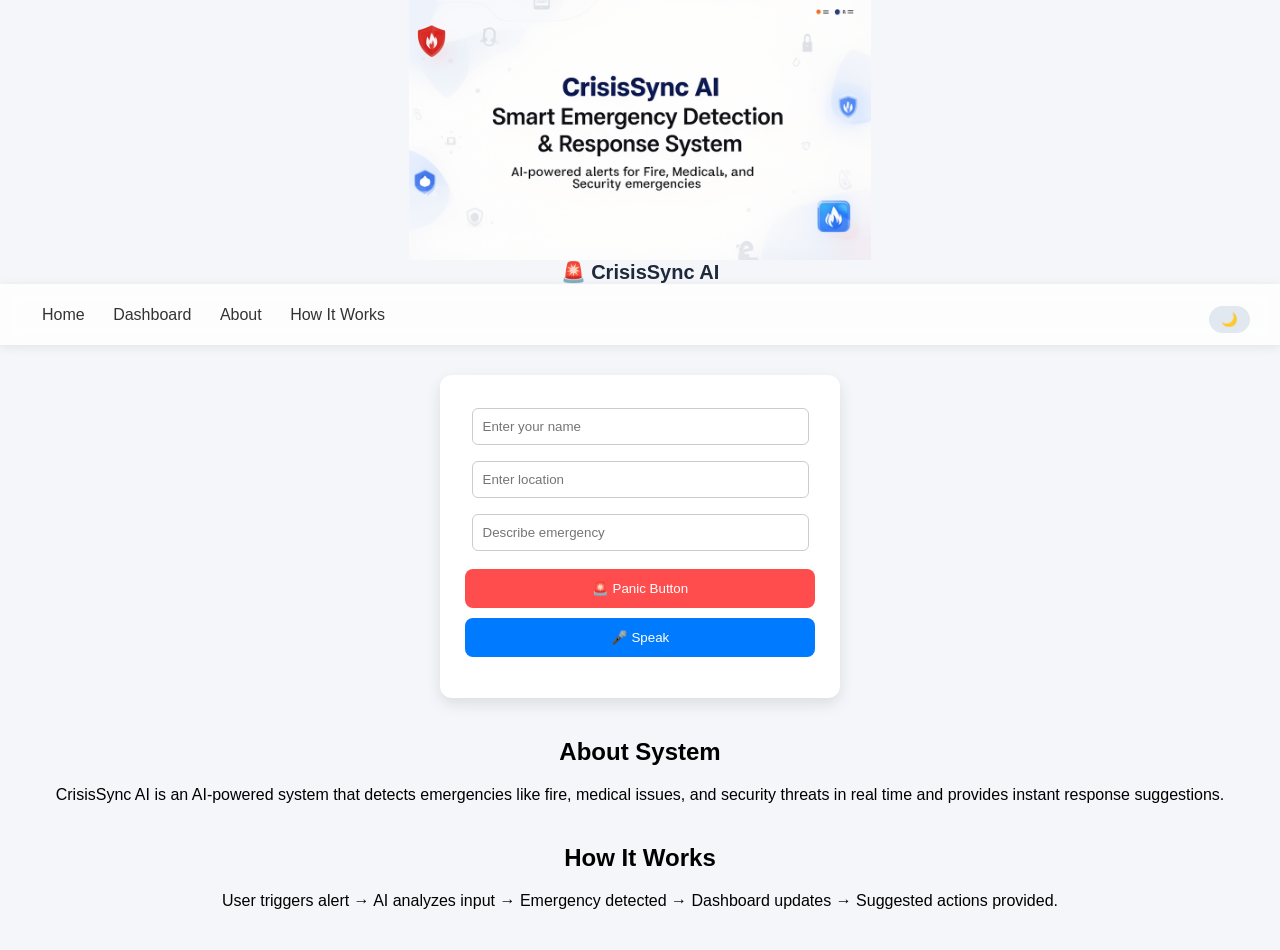
==== index.html @ 0d901d20 "Add files via upload" ====
<!doctype html>
<html>
  <head>
    <title>CrisisSync AI</title>

    <style>
      body {
        font-family: Arial, sans-serif;
        background: #f4f6f9;
        text-align: center;
        margin: 0;
        padding: 0;
      }

      /* 🔷 NAVBAR */
      .navbar {
        position: sticky;
        top: 0;
        z-index: 1000;

        display: flex;
        justify-content: space-between;
        align-items: center;

        padding: 12px 30px;

        background: rgba(255, 255, 255, 0.8);
        backdrop-filter: blur(10px);

        box-shadow: 0 2px 10px rgba(0, 0, 0, 0.08);
      }

      .logo {
        font-size: 20px;
        font-weight: bold;
        color: #1e293b;
      }

      .nav-links a {
        margin: 0 12px;
        text-decoration: none;
        color: #333;
        font-weight: 500;
      }

      .nav-links a:hover {
        color: #2563eb;
      }

      /* 🔷 HERO */
      .hero {
        background: url("header.png") center/contain no-repeat;
        background-color: #f4f6f9;
        height: 260px;
        width: 100%;
        display: flex;
        justify-content: center;
        align-items: center;
        color: white;
        text-shadow: 0 2px 5px rgba(0, 0, 0, 0.5);
        font-size: 24px;
        font-weight: bold;
      }

      /* 🔷 CONTAINER */
      .container {
        background: white;
        width: 350px;
        margin: 30px auto;
        padding: 25px;
        border-radius: 12px;
        box-shadow: 0 6px 15px rgba(0, 0, 0, 0.1);
      }

      input {
        width: 90%;
        padding: 10px;
        margin: 8px 0;
        border-radius: 6px;
        border: 1px solid #ccc;
      }

      button {
        padding: 12px;
        border: none;
        border-radius: 8px;
        cursor: pointer;
        margin-top: 10px;
      }
      .toggle-btn {
        background: #e2e8f0;
        border: none;
        padding: 6px 12px;
        border-radius: 20px;
        cursor: pointer;
        width: auto;
      }

      .toggle-btn:hover {
        background: #cbd5e1;
      }
      .panic {
        background: #ff4d4d;
        color: white;
        width: 100%;
      }

      .panic:hover {
        background: #e60000;
      }

      .voice {
        background: #007bff;
        color: white;
        width: 100%;
      }

      .voice:hover {
        background: #0056b3;
      }

      #output {
        margin-top: 15px;
        font-weight: bold;
        color: #222;
      }

      /* 🔔 POPUP */
      #popup {
        display: none;
        position: fixed;
        top: 20px;
        right: 20px;
        background: #28a745;
        color: white;
        padding: 12px;
        border-radius: 6px;
      }

      /* 🌙 DARK MODE */
      .dark {
        background: #1e1e1e;
        color: white;
      }

      .dark .container {
        background: #2c2c2c;
      }

      .dark input {
        background: #333;
        color: white;
        border: 1px solid #555;
      }

      .dark #output {
        color: white;
      }
    </style>
  </head>

  <body>
    <!-- 🔷 HERO IMAGE -->
    <div class="hero"></div>
    <div class="logo">🚨 CrisisSync AI</div>
    <!-- 🔷 NAVBAR -->
    <div class="navbar">
      <div class="nav-links">
        <a href="index.html">Home</a>
        <a href="dashboard.html">Dashboard</a>
        <a href="#about">About</a>
        <a href="#how">How It Works</a>
      </div>
      <button onclick="toggleDarkMode()" class="toggle-btn">🌙</button>
    </div>
    <!-- 🔔 POPUP -->
    <div id="popup">Alert Sent Successfully!</div>

    <!-- 🔊 SOUND -->
    <audio id="alertSound">
      <source src="alert.mp3" type="audio/mpeg" />
    </audio>

    <!-- 🔷 MAIN UI -->
    <div class="container">
      <input id="name" placeholder="Enter your name" />
      <input id="location" placeholder="Enter location" />
      <input id="message" placeholder="Describe emergency" />

      <button class="panic" onclick="triggerPanic()">🚨 Panic Button</button>
      <button class="voice" onclick="startVoice()">🎤 Speak</button>

      <p id="output"></p>
    </div>

    <!-- 🔷 ABOUT -->
    <div id="about" style="margin: 40px">
      <h2>About System</h2>
      <p>
        CrisisSync AI is an AI-powered system that detects emergencies like
        fire, medical issues, and security threats in real time and provides
        instant response suggestions.
      </p>
    </div>

    <!-- 🔷 HOW IT WORKS -->
    <div id="how" style="margin: 40px">
      <h2>How It Works</h2>
      <p>
        User triggers alert → AI analyzes input → Emergency detected → Dashboard
        updates → Suggested actions provided.
      </p>
    </div>

    <script>
      function toggleDarkMode() {
        document.body.classList.toggle("dark");
      }

      /* 🔔 Popup */
      function showPopup() {
        const popup = document.getElementById("popup");
        popup.style.display = "block";
        setTimeout(() => (popup.style.display = "none"), 2000);
      }

      /* 🚨 Send Alert */
      async function sendAlert(msg) {
        const name = document.getElementById("name").value || "Guest";
        const location = document.getElementById("location").value || "Unknown";

        const res = await fetch("/alert", {
          method: "POST",
          headers: { "Content-Type": "application/json" },
          body: JSON.stringify({ message: msg, name, location }),
        });

        const data = await res.json();

        document.getElementById("output").innerText =
          data.type + " | " + data.suggestion;

        showPopup();
      }

      /* 🚨 Panic */
      function triggerPanic() {
        const msg = document.getElementById("message").value;

        if (!msg) {
          alert("Please describe the emergency!");
          return;
        }

        // 🔊 SOUND (must be here for browser)
        const sound = document.getElementById("alertSound");
        sound.currentTime = 0;
        sound.play().catch(() => {});

        sendAlert(msg);
      }

      /* 🎤 Voice */
      function startVoice() {
        const rec = new (
          window.SpeechRecognition || window.webkitSpeechRecognition
        )();

        rec.onresult = (e) => {
          const text = e.results[0][0].transcript;
          sendAlert(text);
        };

        rec.start();
      }
    </script>
  </body>
</html>
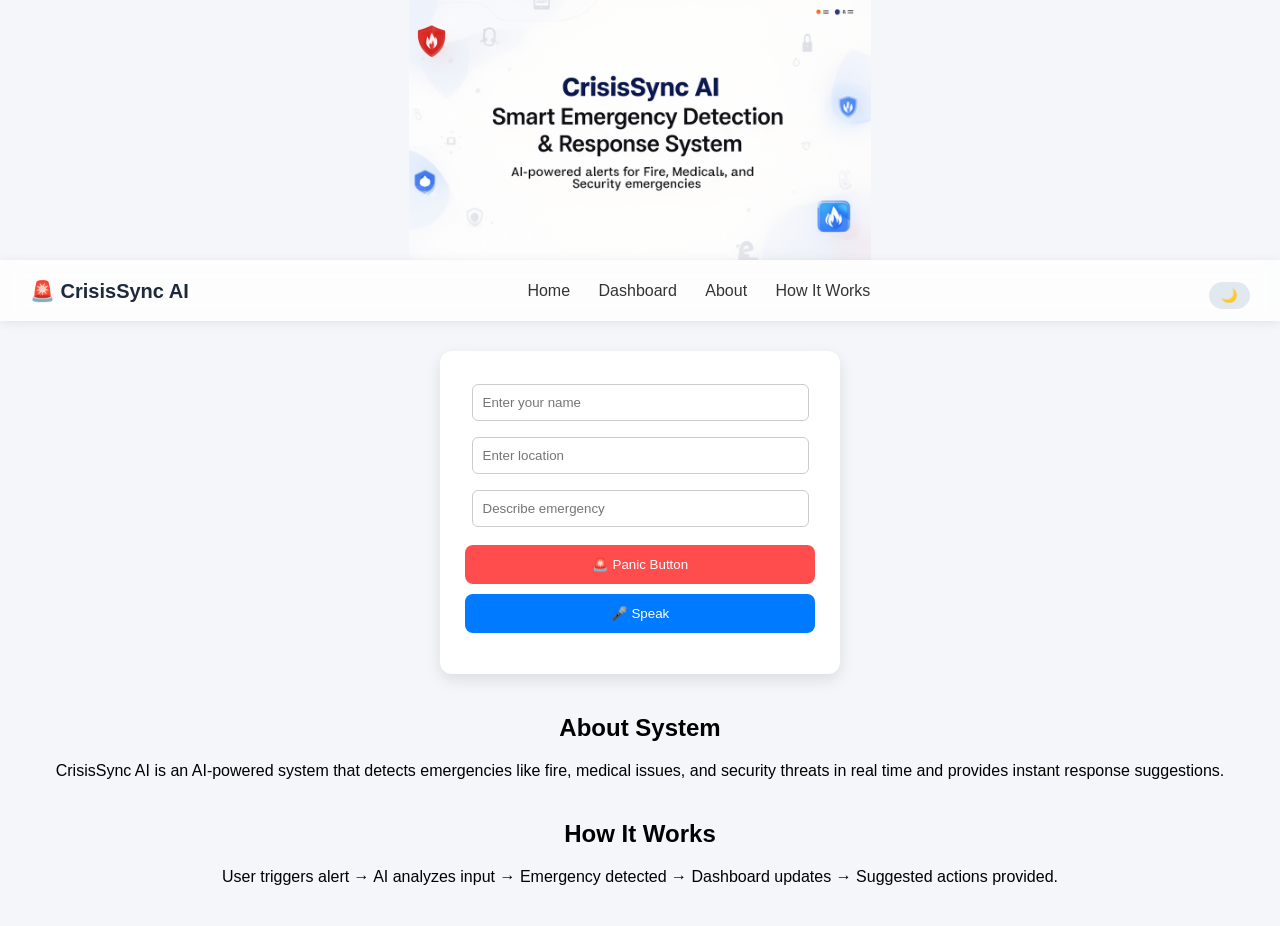
==== commit 8a5f5ee8: "Update index.html" ====
--- a/index.html
+++ b/index.html
@@ -162,9 +162,9 @@
   <body>
     <!-- 🔷 HERO IMAGE -->
     <div class="hero"></div>
-    <div class="logo">🚨 CrisisSync AI</div>
     <!-- 🔷 NAVBAR -->
     <div class="navbar">
+      <div class="logo">🚨 CrisisSync AI</div>
       <div class="nav-links">
         <a href="index.html">Home</a>
         <a href="dashboard.html">Dashboard</a>
@@ -225,23 +225,18 @@
       }
 
       /* 🚨 Send Alert */
-      async function sendAlert(msg) {
-        const name = document.getElementById("name").value || "Guest";
-        const location = document.getElementById("location").value || "Unknown";
-
-        const res = await fetch("/alert", {
-          method: "POST",
-          headers: { "Content-Type": "application/json" },
-          body: JSON.stringify({ message: msg, name, location }),
-        });
-
-        const data = await res.json();
-
-        document.getElementById("output").innerText =
-          data.type + " | " + data.suggestion;
-
-        showPopup();
-      }
+      function sendAlert(msg) {
+  let type = "General Emergency";
+
+  if (msg.toLowerCase().includes("smoke")) type = "Fire Emergency";
+  else if (msg.toLowerCase().includes("pain")) type = "Medical Emergency";
+  else if (msg.toLowerCase().includes("thief")) type = "Security Threat";
+
+  document.getElementById("output").innerText =
+    type + " | Stay calm and take action";
+
+  showPopup();
+}
 
       /* 🚨 Panic */
       function triggerPanic() {
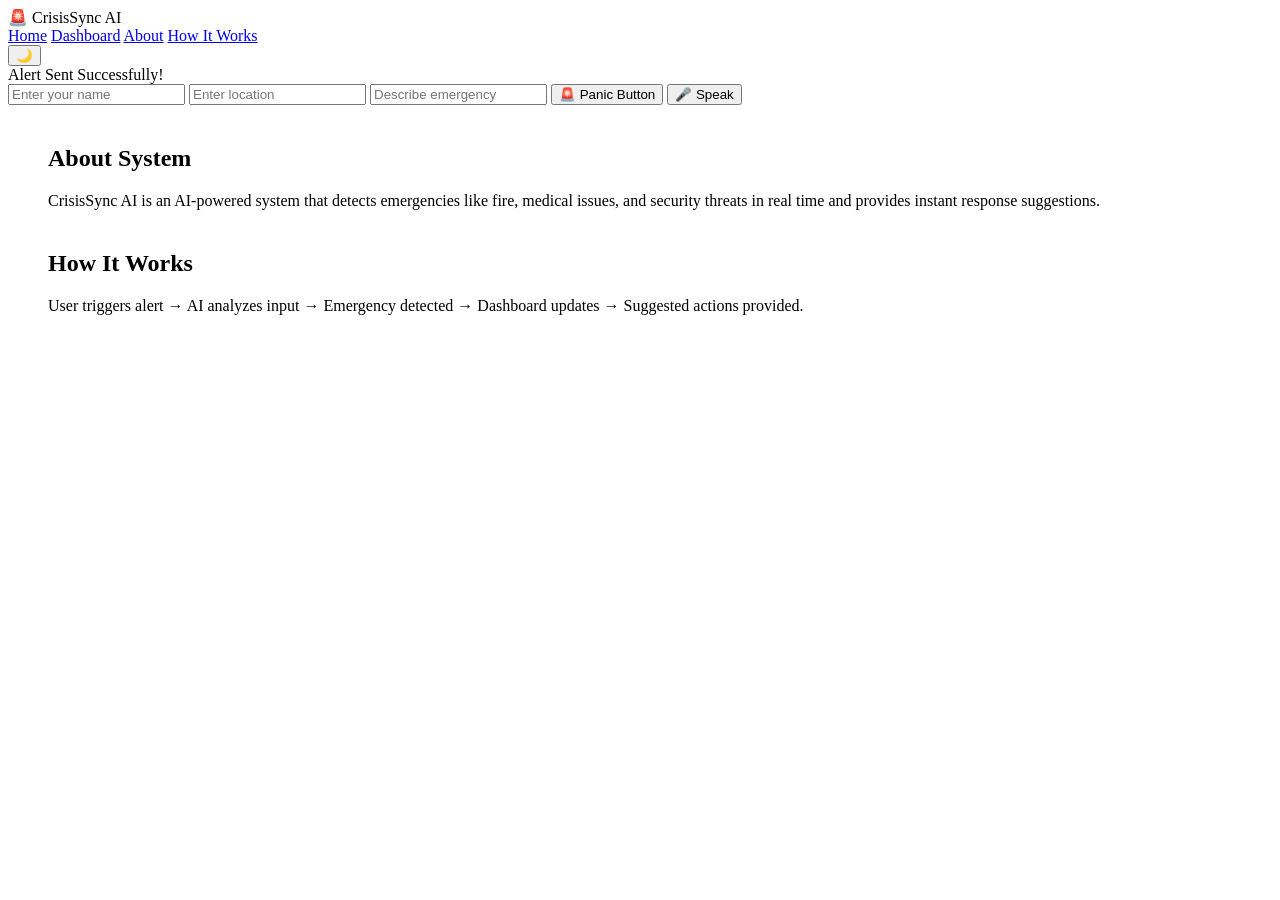
==== commit 0a37a0b9: "Update index.html" ====
--- a/index.html
+++ b/index.html
@@ -2,161 +2,7 @@
 <html>
   <head>
     <title>CrisisSync AI</title>
-
-    <style>
-      body {
-        font-family: Arial, sans-serif;
-        background: #f4f6f9;
-        text-align: center;
-        margin: 0;
-        padding: 0;
-      }
-
-      /* 🔷 NAVBAR */
-      .navbar {
-        position: sticky;
-        top: 0;
-        z-index: 1000;
-
-        display: flex;
-        justify-content: space-between;
-        align-items: center;
-
-        padding: 12px 30px;
-
-        background: rgba(255, 255, 255, 0.8);
-        backdrop-filter: blur(10px);
-
-        box-shadow: 0 2px 10px rgba(0, 0, 0, 0.08);
-      }
-
-      .logo {
-        font-size: 20px;
-        font-weight: bold;
-        color: #1e293b;
-      }
-
-      .nav-links a {
-        margin: 0 12px;
-        text-decoration: none;
-        color: #333;
-        font-weight: 500;
-      }
-
-      .nav-links a:hover {
-        color: #2563eb;
-      }
-
-      /* 🔷 HERO */
-      .hero {
-        background: url("header.png") center/contain no-repeat;
-        background-color: #f4f6f9;
-        height: 260px;
-        width: 100%;
-        display: flex;
-        justify-content: center;
-        align-items: center;
-        color: white;
-        text-shadow: 0 2px 5px rgba(0, 0, 0, 0.5);
-        font-size: 24px;
-        font-weight: bold;
-      }
-
-      /* 🔷 CONTAINER */
-      .container {
-        background: white;
-        width: 350px;
-        margin: 30px auto;
-        padding: 25px;
-        border-radius: 12px;
-        box-shadow: 0 6px 15px rgba(0, 0, 0, 0.1);
-      }
-
-      input {
-        width: 90%;
-        padding: 10px;
-        margin: 8px 0;
-        border-radius: 6px;
-        border: 1px solid #ccc;
-      }
-
-      button {
-        padding: 12px;
-        border: none;
-        border-radius: 8px;
-        cursor: pointer;
-        margin-top: 10px;
-      }
-      .toggle-btn {
-        background: #e2e8f0;
-        border: none;
-        padding: 6px 12px;
-        border-radius: 20px;
-        cursor: pointer;
-        width: auto;
-      }
-
-      .toggle-btn:hover {
-        background: #cbd5e1;
-      }
-      .panic {
-        background: #ff4d4d;
-        color: white;
-        width: 100%;
-      }
-
-      .panic:hover {
-        background: #e60000;
-      }
-
-      .voice {
-        background: #007bff;
-        color: white;
-        width: 100%;
-      }
-
-      .voice:hover {
-        background: #0056b3;
-      }
-
-      #output {
-        margin-top: 15px;
-        font-weight: bold;
-        color: #222;
-      }
-
-      /* 🔔 POPUP */
-      #popup {
-        display: none;
-        position: fixed;
-        top: 20px;
-        right: 20px;
-        background: #28a745;
-        color: white;
-        padding: 12px;
-        border-radius: 6px;
-      }
-
-      /* 🌙 DARK MODE */
-      .dark {
-        background: #1e1e1e;
-        color: white;
-      }
-
-      .dark .container {
-        background: #2c2c2c;
-      }
-
-      .dark input {
-        background: #333;
-        color: white;
-        border: 1px solid #555;
-      }
-
-      .dark #output {
-        color: white;
-      }
-    </style>
+   <link rel="stylesheet" href="style.css" />
   </head>
 
   <body>
@@ -212,62 +58,6 @@
       </p>
     </div>
 
-    <script>
-      function toggleDarkMode() {
-        document.body.classList.toggle("dark");
-      }
-
-      /* 🔔 Popup */
-      function showPopup() {
-        const popup = document.getElementById("popup");
-        popup.style.display = "block";
-        setTimeout(() => (popup.style.display = "none"), 2000);
-      }
-
-      /* 🚨 Send Alert */
-      function sendAlert(msg) {
-  let type = "General Emergency";
-
-  if (msg.toLowerCase().includes("smoke")) type = "Fire Emergency";
-  else if (msg.toLowerCase().includes("pain")) type = "Medical Emergency";
-  else if (msg.toLowerCase().includes("thief")) type = "Security Threat";
-
-  document.getElementById("output").innerText =
-    type + " | Stay calm and take action";
-
-  showPopup();
-}
-
-      /* 🚨 Panic */
-      function triggerPanic() {
-        const msg = document.getElementById("message").value;
-
-        if (!msg) {
-          alert("Please describe the emergency!");
-          return;
-        }
-
-        // 🔊 SOUND (must be here for browser)
-        const sound = document.getElementById("alertSound");
-        sound.currentTime = 0;
-        sound.play().catch(() => {});
-
-        sendAlert(msg);
-      }
-
-      /* 🎤 Voice */
-      function startVoice() {
-        const rec = new (
-          window.SpeechRecognition || window.webkitSpeechRecognition
-        )();
-
-        rec.onresult = (e) => {
-          const text = e.results[0][0].transcript;
-          sendAlert(text);
-        };
-
-        rec.start();
-      }
-    </script>
+    <script src="script.js"></script>
   </body>
 </html>
